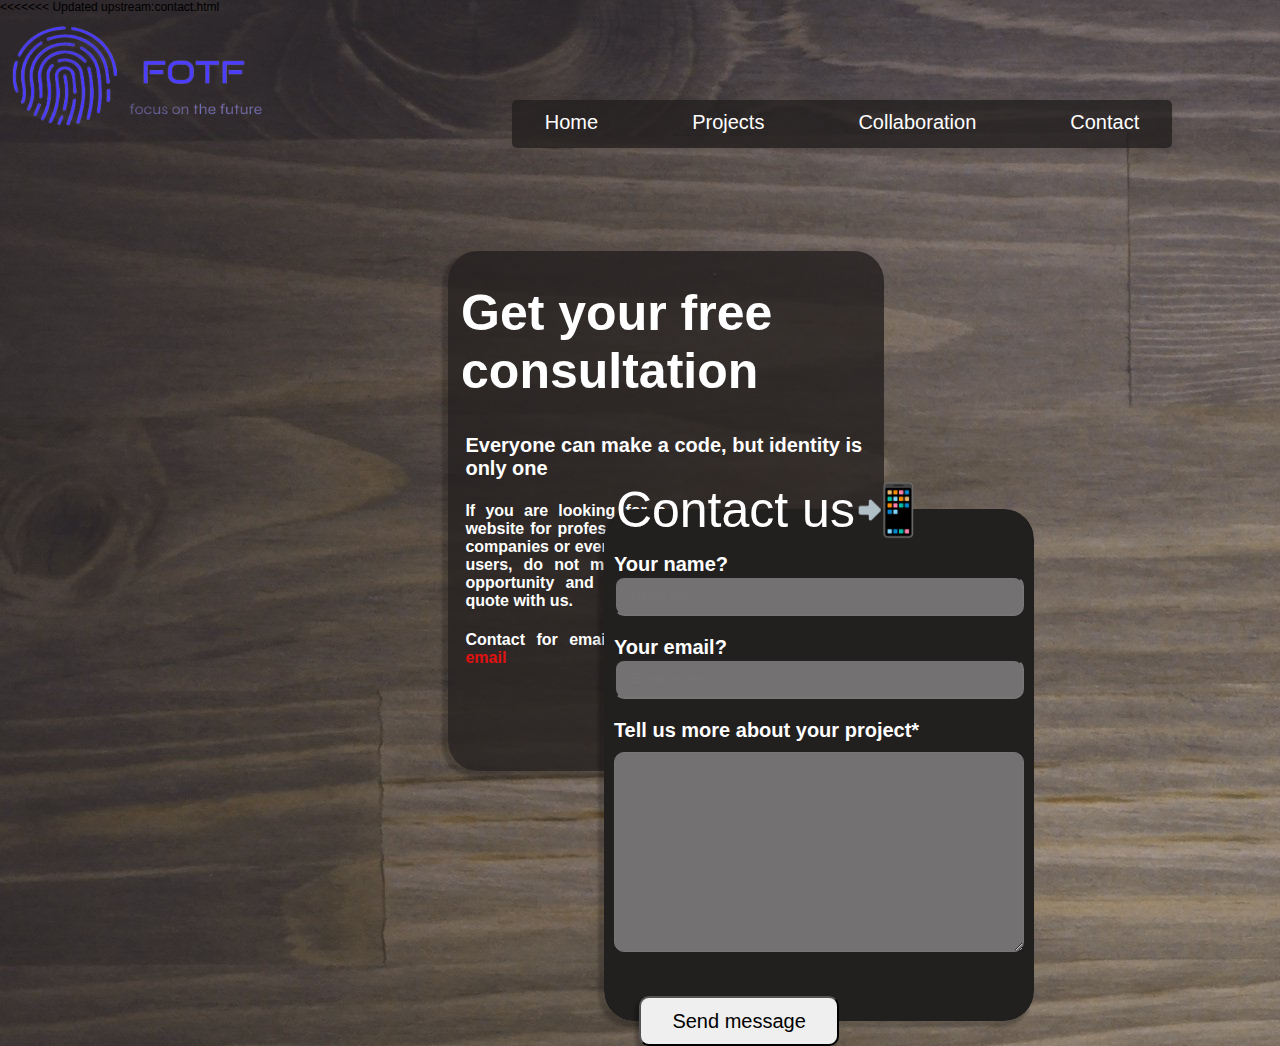
==== contact.html @ bee583e0 "Add files via upload" ====
<<<<<<< Updated upstream:contact.html
<!DOCTYPE html>
<html lang="pt-br">
<head>
    <meta charset="UTF-8">
    <meta http-equiv="X-UA-Compatible" content="IE=edge">
    <meta name="viewport" content="width=device-width, initial-scale=1.0">
    <title>Contact</title> 
    <link rel="stylesheet" type="text/css" href="contact.css">
</head>
<header>
  <img class="logo" src="imagens/logo.png" alt="logo">
  <nav>
    <ul>
      <li>
        <a href="index.html" class="nav_link">Home</a>
    </li>
    <li>
        <a href="#" class="nav_link">Projects</a>
    </li>
    <li>
         <a href="#" class="nav_link">Collaboration</a>
    </li>
    <li>
          <a href="contact.html" class="nav_link">Contact</a>
    </li>
    </ul>
  </nav>
</header>
<body>
  <main>
    <div> 
    <h1>Get your free consultation</h1>
    <h2>Everyone can make a code, but identity is only one</h2>
    <p>If you are looking for a website for professionals, companies or even casual users, do not miss this opportunity and make a quote with us.</p>
    <p>Contact for email:<a href="mailto:focus.otfuture@gmail.com" class="linkum"> Send email</a></p>
    </div>
    <section id="area">
        <form id="Contact" autocomplete="off" method="post" action="contact.php">
          <fieldset>
            <legend>Contact us📲</legend>
            <label class="description" required="required">Your name?</label>
            <input class="form_name" required="required" type="text" placeholder="Name full*" method="post">
            <label class="description" required="required">Your email?</label>
            <input class="form_email" required="required" type="email"placeholder="Email adress*" method="post">
            <label class="description" required="required">Tell us more about your project*</label method="post">
            <textarea class="msg" required="required"></textarea>           
            <input class="btn_submit" type="submit" value="Send message">
          </fieldset>
        </form>
    </section>
   </main>
  </body>
---- contact.css ----
<<<<<<< Updated upstream:contact.css
@import url('https://fonts.googleapis.com/css2?family=Nunito:wght@700&display=swap');
@import url('https://fonts.googleapis.com/css2?family=Nunito:wght@700&family=Quicksand:wght@300&display=swap');


:root {
    --background-color: #edeff7;
    --background-secundary: #e1e2be;
    --test-color-principal: #0006c0;
    --test-color-principal2: #020873;
    --title-principal-size: 16px;
    --title-secundary-size: 14px;
    --principal-font: Montserrat;
 
}
body{
  background-image: url(testedecontato/tv_desktop.jpg);
  background-color: rgb(0, 0, 0);
  margin: 0px;
  background-repeat: no-repeat;
  font-size: 12px;
	font-family: sans-serif;	
}

#area
{
  left:50%;
  top:36%;
  width:320px;
  height:270px;
  
}
#area #Contact
{ 
  display:block;
}
fieldset
{   
  position: absolute;
  width: 400px;
  height: 540px;
  margin-left: -280px;
  margin-top: 230px;
  border-radius: 30px;
  box-shadow: -4px 4px 3px 2px rgba(0, 0, 0, 0.219);
  background-color: #221f1f;
  border: 1px solid rgba(11, 11, 41, 0.048);
  box-sizing: border-box;
}
textarea
{
    width: 410px;
    height:200px;  
    border-radius: 10px;
    margin-top: 10px;
    text-indent: 1em; 
    background-color: #ffffff5e
}
#Contact input.form_name 
{ 
  
    width: 410px;
    height:40px; 
    border-radius:10px;
    margin-bottom:20px;
    text-indent: 1em;
    background-color: #ffffff5e
}

#Contact input.form_email 
{
    width: 410px;
    height:40px; 
    border-radius: 10px;
    margin-bottom:20px;
    text-indent: 1em;
    background-color: #ffffff5e
}
#Contact input.btn_submit{
    font-family: 'Nunito', sans-serif;
    font-size: 20px;
    border-radius: 10px;
    position:absolute;
    left:8%;
    top:95%;
    width: 200px;
    height:50px;
    cursor:pointer; 
    box-shadow: -3px 3px 3px 1px rgba(0, 0, 0, 0.219);
    
}
#Contact legend{
    font-family: 'Nunito', sans-serif;
    font-size: 50px; 
    margin-bottom:10px;
    color: rgb(255, 255, 255);
          
}
#Contact label.description{
  font-size: 20px;
  font-family: 'Quicksand', sans-serif;
  font-weight: bold;
  color: rgb(255, 255, 255);
}

input:focus::-webkit-input-placeholder {
  color: transparent;
}
input:focus:-ms-input-placeholder {  
  color: transparent; 
  
}
div{ 
  border-radius: 30px; 
  width: 180vh; 
  height: 520px; 
  background-color: #221f1fc9;
  box-shadow: -4px 4px 3px 2px rgba(0, 0, 0, 0.219);
  box-sizing: border-box;
}

h1{
  font-family: 'Nunito', sans-serif;
  font-size: 50px;
  margin-left: 3%;
  color: rgb(255, 255, 255);
    
}
h2{
  margin-left: 4%;
  font-size: 20px;
  font-family: 'Quicksand', sans-serif;
  font-weight: bold;
  color: white;
}
p{
  margin-top: 5%;
  margin-left: 4%;
  margin-right: 50%;
  text-align: justify;
  font-family: 'Quicksand', sans-serif;
  font-size: 16px;
  font-weight: bold;
  color: white;
}
a.linkum{
  text-decoration-line: none;
  color: rgb(226, 17, 17);
  font-weight: bold;
}
a.linkum:hover{
  color: #4b4747;
}
img.logo{
  margin-top: 1em;
  margin-left: 1em;
  width: 250px;
  height: 100px;
}
main{
  width: 58vh;
  height: 55vh;  
  display: flex;
  flex-basis: 380px;
  margin-top: 8%;
  margin-left: 35%;
  flex-direction: row;
}
/*start menu*/
nav {
  background-color: #221f1fc9;
  border-radius: 5px;
  box-shadow: 0px 0px 10px rgba(0, 0, 0, 0.1);
  display: flex;
  justify-content: center;
  width:55em;
  margin-top: -2%;
  margin-left: 40%;
  height: 4em;
}

ul {
  display: flex;
  justify-content: center;
  list-style: none;
  margin: 0;
  padding: 0;
  margin-top: 1.6%;
}

li {
  margin: 0 20px;
}

a.nav_link {
  color: #fffefe;
  text-decoration: none;
  padding: 11px 27px;
  border-radius: 5px;
  transition: all 0.3s ease;
  font-family: 'Nunito', sans-serif;
  font-size: 20px;
  
}

a.nav_link:hover {
  background-color: #ffffff;
  color: #000000;
  
  
}
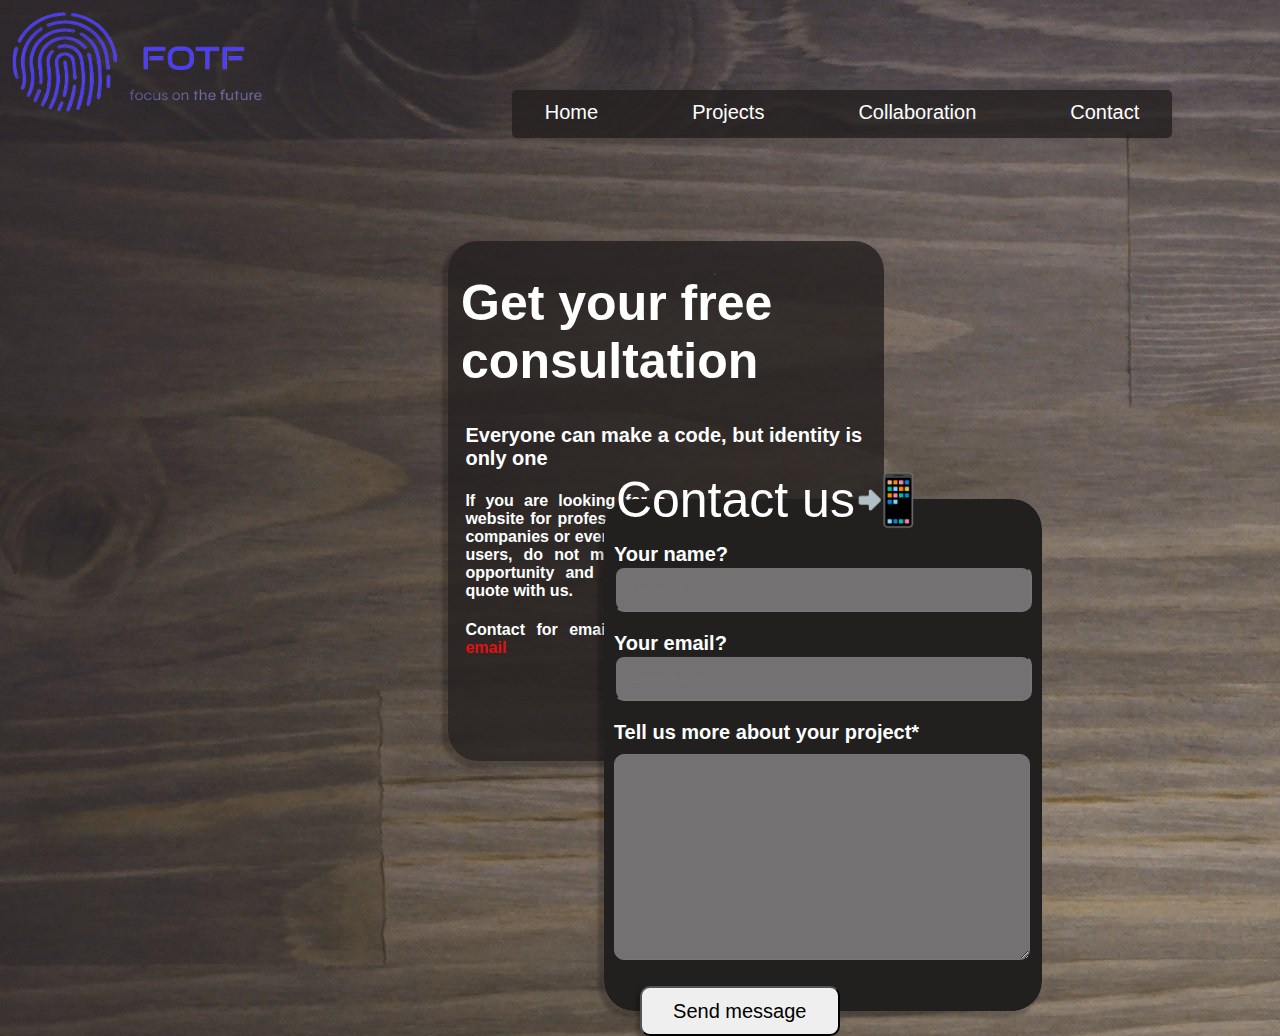
==== commit 9f0e72fd: ".gabriel" ====
--- a/contact.html
+++ b/contact.html
@@ -1,4 +1,3 @@
-<<<<<<< Updated upstream:contact.html
 <!DOCTYPE html>
 <html lang="pt-br">
 <head>
@@ -14,26 +13,26 @@
     <ul>
       <li>
         <a href="index.html" class="nav_link">Home</a>
-    </li>
-    <li>
+      </li>
+      <li>
         <a href="#" class="nav_link">Projects</a>
-    </li>
-    <li>
+      </li>
+      <li>
          <a href="#" class="nav_link">Collaboration</a>
-    </li>
-    <li>
+      </li>
+      <li>
           <a href="contact.html" class="nav_link">Contact</a>
-    </li>
+      </li>
     </ul>
   </nav>
 </header>
 <body>
   <main>
     <div> 
-    <h1>Get your free consultation</h1>
-    <h2>Everyone can make a code, but identity is only one</h2>
-    <p>If you are looking for a website for professionals, companies or even casual users, do not miss this opportunity and make a quote with us.</p>
-    <p>Contact for email:<a href="mailto:focus.otfuture@gmail.com" class="linkum"> Send email</a></p>
+      <h1>Get your free consultation</h1>
+      <h2>Everyone can make a code, but identity is only one</h2>
+      <p>If you are looking for a website for professionals, companies or even casual users, do not miss this opportunity and make a quote with us.</p>
+      <p>Contact for email:<a href="mailto:focus.otfuture@gmail.com" class="linkum"> Send email</a></p>
     </div>
     <section id="area">
         <form id="Contact" autocomplete="off" method="post" action="contact.php">
--- a/contact.css
+++ b/contact.css
@@ -4,22 +4,25 @@
 
 
 :root {
-    --background-color: #edeff7;
-    --background-secundary: #e1e2be;
-    --test-color-principal: #0006c0;
-    --test-color-principal2: #020873;
-    --title-principal-size: 16px;
-    --title-secundary-size: 14px;
-    --principal-font: Montserrat;
+  --white: #edeff7;
+  --background-secundary: #e1e2be;
+  
+  --test-color-principal: #edeff7;
+  --test-color-principal1: #030abc;
+  --test-color-principal2: #020873;
+
+  --title-principal-size: 16px;
+  --title-secundary-size: 14px;
+
+  --montserrat: "Montserrat", sans-serif;
  
 }
-body{
+body {
   background-image: url(testedecontato/tv_desktop.jpg);
   background-color: rgb(0, 0, 0);
   margin: 0px;
   background-repeat: no-repeat;
   font-size: 12px;
-	font-family: sans-serif;	
 }
 
 #area
@@ -56,6 +59,7 @@
     text-indent: 1em; 
     background-color: #ffffff5e
 }
+
 #Contact input.form_name 
 { 
   
@@ -124,7 +128,6 @@
   font-size: 50px;
   margin-left: 3%;
   color: rgb(255, 255, 255);
-    
 }
 h2{
   margin-left: 4%;
